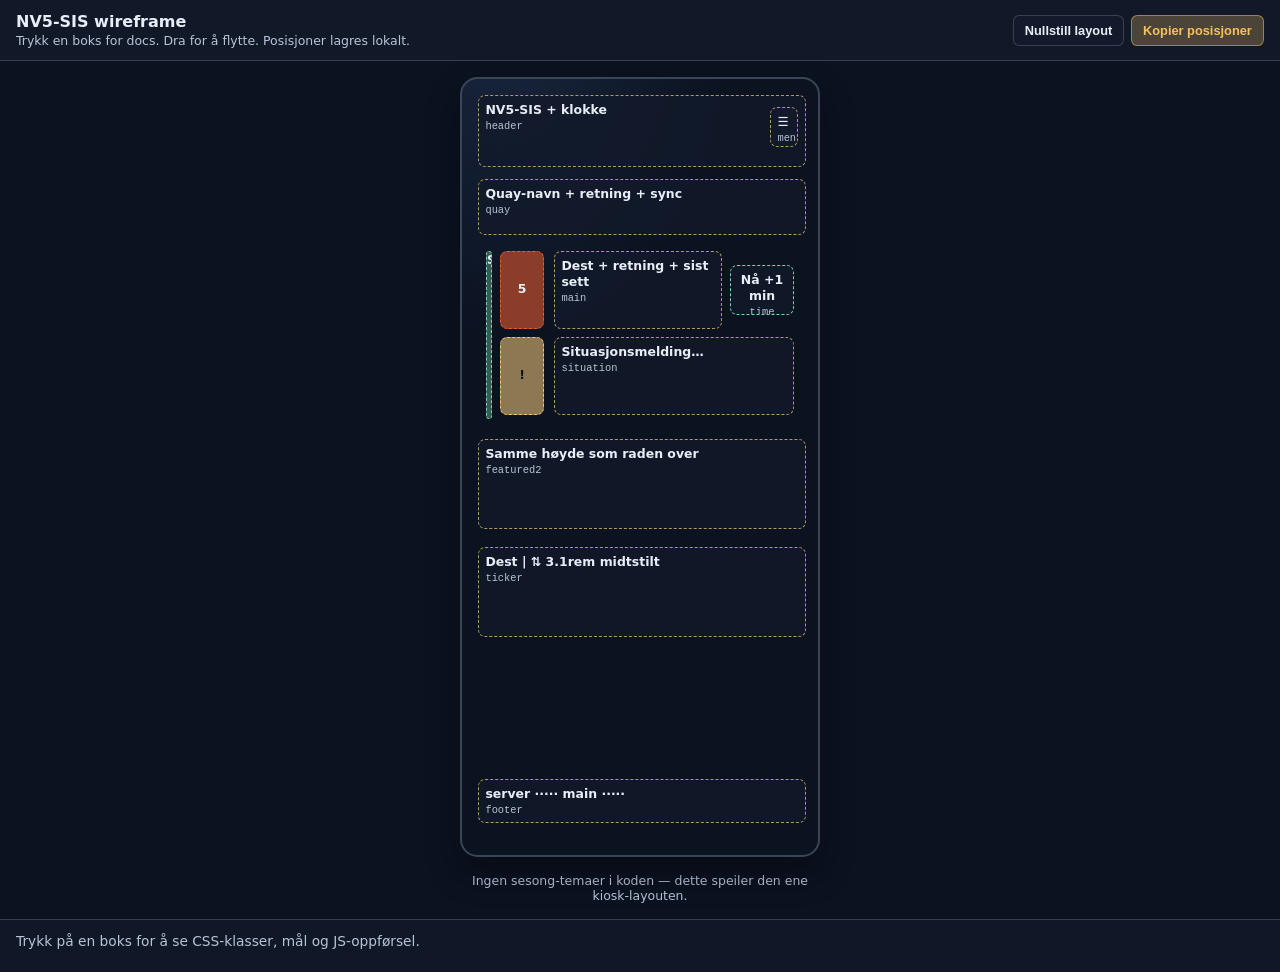
==== docs/wireframes/nv5-sis-wireframe.html @ 33ff9a1c "Add mobile-friendly interactive wireframe with live docs. Single HTML page: tap a box for CSS/JS not" ====
<!DOCTYPE html>
<html lang="nb">
  <head>
    <meta charset="utf-8" />
    <meta
      name="viewport"
      content="width=device-width, initial-scale=1, viewport-fit=cover"
    />
    <meta name="theme-color" content="#0b1220" />
    <title>NV5-SIS — interaktiv wireframe</title>
    <style>
      :root {
        --bg: #0b1220;
        --lift: #121a2b;
        --line: rgba(232, 238, 247, 0.18);
        --text: #e8eef7;
        --muted: #b7c3d6;
        --accent: #f4c15d;
        --ok: #7dd3a4;
        --warn: #f0c674;
        --late: #ff8a8a;
        --metro: #ec5b2a;
        --panel: #101827;
        --safe-b: env(safe-area-inset-bottom, 0px);
        --safe-t: env(safe-area-inset-top, 0px);
      }

      * {
        box-sizing: border-box;
      }

      html,
      body {
        margin: 0;
        min-height: 100%;
        background: var(--bg);
        color: var(--text);
        font-family: "Segoe UI", system-ui, sans-serif;
      }

      body {
        min-height: 100dvh;
        display: grid;
        grid-template-rows: auto 1fr auto;
        padding-top: var(--safe-t);
      }

      .top {
        display: flex;
        flex-wrap: wrap;
        gap: 0.5rem 0.75rem;
        align-items: center;
        justify-content: space-between;
        padding: 0.75rem 1rem;
        border-bottom: 1px solid var(--line);
        background: color-mix(in srgb, var(--lift) 90%, transparent);
      }

      .top h1 {
        margin: 0;
        font-size: 1rem;
        font-weight: 700;
      }

      .top p {
        margin: 0.15rem 0 0;
        color: var(--muted);
        font-size: 0.78rem;
      }

      .actions {
        display: flex;
        gap: 0.4rem;
        flex-wrap: wrap;
      }

      button {
        appearance: none;
        border: 1px solid var(--line);
        background: var(--lift);
        color: var(--text);
        border-radius: 0.4rem;
        padding: 0.45rem 0.7rem;
        font-size: 0.8rem;
        font-weight: 600;
        cursor: pointer;
      }

      button:active {
        transform: scale(0.98);
      }

      button.primary {
        background: color-mix(in srgb, var(--accent) 25%, var(--lift));
        border-color: color-mix(in srgb, var(--accent) 50%, transparent);
        color: var(--accent);
      }

      .stage-wrap {
        overflow: auto;
        -webkit-overflow-scrolling: touch;
        padding: 1rem;
        touch-action: pan-y;
      }

      .stage {
        position: relative;
        width: min(360px, 100%);
        height: 780px;
        margin: 0 auto 1rem;
        background:
          radial-gradient(120% 80% at 10% -10%, #1a2740 0%, transparent 55%),
          var(--bg);
        border: 2px solid #3a4558;
        border-radius: 1.1rem;
        box-shadow: 0 1rem 2rem rgba(0, 0, 0, 0.35);
        touch-action: none;
      }

      .box {
        position: absolute;
        border: 1.5px dashed color-mix(in srgb, var(--accent) 55%, #666);
        background: color-mix(in srgb, var(--lift) 85%, transparent);
        border-radius: 0.45rem;
        padding: 0.35rem 0.4rem;
        color: var(--text);
        font-size: 0.72rem;
        line-height: 1.25;
        user-select: none;
        -webkit-user-select: none;
        cursor: grab;
        touch-action: none;
        overflow: hidden;
      }

      .box:active,
      .box.is-dragging {
        cursor: grabbing;
        z-index: 20;
      }

      .box.is-selected {
        border-style: solid;
        border-color: var(--accent);
        box-shadow: 0 0 0 2px color-mix(in srgb, var(--accent) 35%, transparent);
        z-index: 15;
      }

      .box__title {
        font-weight: 700;
        font-size: 0.78rem;
        margin-bottom: 0.15rem;
      }

      .box__meta {
        color: var(--muted);
        font-family: ui-monospace, monospace;
        font-size: 0.65rem;
      }

      .box--status {
        background: color-mix(in srgb, var(--ok) 35%, var(--lift));
        border-color: var(--ok);
        padding: 0;
      }

      .box--line {
        background: color-mix(in srgb, var(--metro) 55%, var(--lift));
        border-color: var(--metro);
        display: flex;
        align-items: center;
        justify-content: center;
        font-weight: 700;
        font-size: 1rem;
      }

      .box--warn {
        background: color-mix(in srgb, var(--warn) 55%, var(--lift));
        border-color: var(--warn);
        color: #111;
        display: flex;
        align-items: center;
        justify-content: center;
        font-weight: 700;
      }

      .box--time {
        text-align: center;
        border-color: var(--ok);
      }

      .hint {
        max-width: 360px;
        margin: 0 auto;
        color: var(--muted);
        font-size: 0.78rem;
        text-align: center;
      }

      .dock {
        border-top: 1px solid var(--line);
        background: var(--panel);
        padding: 0.75rem 1rem calc(0.85rem + var(--safe-b));
        max-height: min(42dvh, 320px);
        overflow: auto;
      }

      .dock__eyebrow {
        margin: 0 0 0.25rem;
        color: var(--accent);
        font-size: 0.7rem;
        font-weight: 700;
        letter-spacing: 0.04em;
        text-transform: uppercase;
      }

      .dock h2 {
        margin: 0 0 0.35rem;
        font-size: 1.05rem;
      }

      .dock .code {
        display: inline-block;
        margin: 0 0 0.5rem;
        padding: 0.15rem 0.4rem;
        border-radius: 0.3rem;
        background: #1a2740;
        color: var(--accent);
        font-family: ui-monospace, monospace;
        font-size: 0.78rem;
      }

      .dock p,
      .dock li {
        color: var(--muted);
        font-size: 0.86rem;
        line-height: 1.4;
      }

      .dock p {
        margin: 0 0 0.45rem;
      }

      .dock ul {
        margin: 0;
        padding-left: 1.1rem;
      }

      .dock li + li {
        margin-top: 0.25rem;
      }

      .empty-doc {
        color: var(--muted);
        font-size: 0.9rem;
      }
    </style>
  </head>
  <body>
    <header class="top">
      <div>
        <h1>NV5-SIS wireframe</h1>
        <p>Trykk en boks for docs. Dra for å flytte. Posisjoner lagres lokalt.</p>
      </div>
      <div class="actions">
        <button type="button" id="btnReset">Nullstill layout</button>
        <button type="button" class="primary" id="btnExport">Kopier posisjoner</button>
      </div>
    </header>

    <div class="stage-wrap">
      <div class="stage" id="stage" aria-label="Wireframe-lerret"></div>
      <p class="hint">
        Ingen sesong-temaer i koden — dette speiler den ene kiosk-layouten.
      </p>
    </div>

    <aside class="dock" id="dock" aria-live="polite">
      <p class="empty-doc">
        Trykk på en boks for å se CSS-klasser, mål og JS-oppførsel.
      </p>
    </aside>

    <script>
      (function () {
        var STORAGE_KEY = "nv5-sis-wireframe-pos-v1";
        var stage = document.getElementById("stage");
        var dock = document.getElementById("dock");

        var catalog = [
          {
            id: "header",
            title: "Header",
            label: "NV5-SIS + klokke",
            x: 16,
            y: 16,
            w: 328,
            h: 72,
            selector: ".board__header / .board__brand / #clock",
            summary:
              "Øverste rad i .board-grid (auto | 1fr | auto). Flex: brand til venstre, meny til høyre.",
            bullets: [
              "Tittel hardkodet «NV5-SIS» i JS",
              "Klokke oppdateres hvert sekund",
              "Padding på .board inkl. safe-area",
            ],
          },
          {
            id: "menu",
            title: "Meny-knapp",
            label: "☰",
            x: 308,
            y: 28,
            w: 28,
            h: 40,
            selector: ".menu__toggle → .menu__panel",
            summary: "Hamburger åpner panel med tre handlinger.",
            bullets: [
              "Innstillinger → dialog",
              "Hent ny tavle → ?sync=main",
              "Slett lokal lagring",
            ],
          },
          {
            id: "quay",
            title: "Holdeplass-header",
            label: "Quay-navn + retning + sync",
            x: 16,
            y: 100,
            w: 328,
            h: 56,
            selector: ".quay-board__header",
            summary: "Én .quay-board per valgt holdeplass. Subheader har retning og synkalder.",
            bullets: [
              ".quay-board__sync: ok <29s, stale ≥29s, error ≥179s",
              "Flere holdeplasser stables i .boards (gap 1.25rem)",
            ],
          },
          {
            id: "status",
            title: "Statusstrek",
            label: "",
            x: 24,
            y: 172,
            w: 6,
            h: 168,
            kind: "status",
            selector: ".departure__status",
            summary:
              "Vertikal skinne i .departure__aside. Høyde følger badge-stacken (linje + ev. avvik), ikke lengre avvikstekst.",
            bullets: [
              "realtime → --ok (#7dd3a4)",
              "scheduled → --warn (#f0c674)",
              "cancelled → --late (#ff8a8a)",
              "Bredde: --departure-status-width 0.22rem",
            ],
          },
          {
            id: "line",
            title: "Linjenummer",
            label: "5",
            x: 38,
            y: 172,
            w: 44,
            h: 78,
            kind: "line",
            selector: ".departure__line",
            summary:
              "Fyller høyden til .departure__main. Alle featured-rader equaliseres til samme høyde.",
            bullets: [
              "Bredde: --departure-line-size 2.75rem (2.3rem landscape)",
              "Farge fra Entur (inline) eller --metro",
              "syncDepartureBadges() etter render / resize",
            ],
          },
          {
            id: "warn",
            title: "Avviksikon",
            label: "!",
            x: 38,
            y: 258,
            w: 44,
            h: 78,
            kind: "warn",
            selector: ".departure__situation-icon",
            summary: "Egen boks under linjenummer, samme bredde/høyde som linjeboksen.",
            bullets: [
              "Bare når departure har situations[]",
              "Gul bakgrunn #f0c674",
            ],
          },
          {
            id: "main",
            title: "Avgangsboks",
            label: "Dest + retning + sist sett",
            x: 92,
            y: 172,
            w: 168,
            h: 78,
            selector: ".departure__main / .departure__dest-wrap",
            summary:
              "Grid 1fr | auto. min-height 4.1rem. Tekst midtstilles når det er luft; fulle bokser ser fylt ut.",
            bullets: [
              "Valgfritt: direction, meta, progress",
              "showJourneyProgress styrer «Sist sett / Forventet»",
              "Equaliseres på tvers av featured-rader (cap ~28vh)",
            ],
          },
          {
            id: "time",
            title: "Avgangstid",
            label: "Nå\n+1 min",
            x: 268,
            y: 186,
            w: 64,
            h: 50,
            kind: "time",
            selector: ".departure__time-wrap / .departure__time-stack",
            summary:
              "Nå og «X min» midtstilles på samme vertikale linje (align-self: center).",
            bullets: [
              "Forsinkelse under tiden ved behov",
              "is-now / is-delay-warn / is-delay-late",
            ],
          },
          {
            id: "situation",
            title: "Avvikstekst",
            label: "Situasjonsmelding…",
            x: 92,
            y: 258,
            w: 240,
            h: 78,
            selector: ".departure__situation",
            summary:
              "Rad under main. min-height = main-høyde. Tekst midtstilles vertikalt hvis den ikke fyller boksen.",
            bullets: [
              "Roterer hvert 15. sekund ved flere meldinger",
              "Ikon ligger i badge-kolonnen, ikke her",
            ],
          },
          {
            id: "featured2",
            title: "Featured uten avvik",
            label: "Samme høyde som raden over",
            x: 16,
            y: 360,
            w: 328,
            h: 90,
            selector: ".departure (featured)",
            summary: "N−1 featured-rader der N = elementsPerQuay (innstillinger 2–8).",
            bullets: [
              "Uten avvik: bare status + linje + main",
              "Linjeboks = main-høyde",
            ],
          },
          {
            id: "ticker",
            title: "Ticker-rad",
            label: "Dest  |  ⇅ 3.1rem midtstilt",
            x: 16,
            y: 468,
            w: 328,
            h: 90,
            selector: ".departure--ticker / .departure__ticker",
            summary:
              "Siste element. Kompakt rulleflate 3.1rem, midtstilt som Nå/min — ikke full bokshøyde (unngår loop).",
            bullets: [
              "Inntil compactDepartures (4) tider",
              "14 px/s, fade topp = bunn",
              "Kan bytte linje/dest ved multi",
            ],
          },
          {
            id: "footer",
            title: "Footer SHA",
            label: "server ·····  main ·····",
            x: 16,
            y: 700,
            w: 328,
            h: 44,
            selector: "#buildFooter.board__footer",
            summary: "Siste 4 tegn av server- og main-commit. Styres av showBuildInfo.",
            bullets: [
              "Meta nv5-server-sha / nv5-board-sha fra PHP render",
              "Kan slås av i Innstillinger",
            ],
          },
        ];

        var selectedId = null;
        var drag = null;

        function loadPositions() {
          try {
            var raw = localStorage.getItem(STORAGE_KEY);
            if (!raw) return {};
            return JSON.parse(raw) || {};
          } catch (e) {
            return {};
          }
        }

        function savePositions() {
          var map = {};
          catalog.forEach(function (item) {
            map[item.id] = { x: item.x, y: item.y, w: item.w, h: item.h };
          });
          localStorage.setItem(STORAGE_KEY, JSON.stringify(map));
        }

        function applySaved() {
          var saved = loadPositions();
          catalog.forEach(function (item) {
            var s = saved[item.id];
            if (!s) return;
            if (typeof s.x === "number") item.x = s.x;
            if (typeof s.y === "number") item.y = s.y;
            if (typeof s.w === "number") item.w = s.w;
            if (typeof s.h === "number") item.h = s.h;
          });
        }

        function clamp(item) {
          var maxX = stage.clientWidth - item.w;
          var maxY = stage.clientHeight - item.h;
          item.x = Math.max(0, Math.min(maxX, item.x));
          item.y = Math.max(0, Math.min(maxY, item.y));
        }

        function renderDoc(item) {
          if (!item) {
            dock.innerHTML =
              '<p class="empty-doc">Trykk på en boks for å se CSS-klasser, mål og JS-oppførsel.</p>';
            return;
          }
          var bullets = (item.bullets || [])
            .map(function (b) {
              return "<li>" + escapeHtml(b) + "</li>";
            })
            .join("");
          dock.innerHTML =
            '<p class="dock__eyebrow">Dokumentasjon</p>' +
            "<h2>" +
            escapeHtml(item.title) +
            "</h2>" +
            '<span class="code">' +
            escapeHtml(item.selector) +
            "</span>" +
            "<p>" +
            escapeHtml(item.summary) +
            "</p>" +
            (bullets ? "<ul>" + bullets + "</ul>" : "") +
            "<p style=\"margin-top:0.65rem;font-size:0.75rem\">Posisjon: " +
            Math.round(item.x) +
            "," +
            Math.round(item.y) +
            " · " +
            Math.round(item.w) +
            "×" +
            Math.round(item.h) +
            "px</p>";
        }

        function escapeHtml(value) {
          return String(value)
            .replace(/&/g, "&amp;")
            .replace(/</g, "&lt;")
            .replace(/>/g, "&gt;")
            .replace(/"/g, "&quot;");
        }

        function paint() {
          stage.innerHTML = "";
          catalog.forEach(function (item) {
            clamp(item);
            var el = document.createElement("div");
            el.className = "box";
            if (item.kind) el.className += " box--" + item.kind;
            if (item.id === selectedId) el.classList.add("is-selected");
            el.style.left = item.x + "px";
            el.style.top = item.y + "px";
            el.style.width = item.w + "px";
            el.style.height = item.h + "px";
            el.dataset.id = item.id;
            el.innerHTML =
              '<div class="box__title">' +
              escapeHtml(item.label || item.title) +
              "</div>" +
              (item.kind === "line" || item.kind === "warn" || item.kind === "status"
                ? ""
                : '<div class="box__meta">' + escapeHtml(item.id) + "</div>");
            stage.appendChild(el);
          });
        }

        function itemById(id) {
          for (var i = 0; i < catalog.length; i++) {
            if (catalog[i].id === id) return catalog[i];
          }
          return null;
        }

        function select(id) {
          selectedId = id;
          paint();
          renderDoc(itemById(id));
        }

        function pointerDown(event) {
          var target = event.target.closest(".box");
          if (!target) return;
          event.preventDefault();
          var id = target.dataset.id;
          var item = itemById(id);
          if (!item) return;
          select(id);
          var rect = stage.getBoundingClientRect();
          drag = {
            id: id,
            ox: event.clientX - rect.left - item.x,
            oy: event.clientY - rect.top - item.y,
            moved: false,
          };
          target.classList.add("is-dragging");
          if (target.setPointerCapture) {
            target.setPointerCapture(event.pointerId);
          }
        }

        function pointerMove(event) {
          if (!drag) return;
          var item = itemById(drag.id);
          if (!item) return;
          var rect = stage.getBoundingClientRect();
          var nx = event.clientX - rect.left - drag.ox;
          var ny = event.clientY - rect.top - drag.oy;
          if (Math.abs(nx - item.x) > 2 || Math.abs(ny - item.y) > 2) {
            drag.moved = true;
          }
          item.x = nx;
          item.y = ny;
          clamp(item);
          var el = stage.querySelector('.box[data-id="' + item.id + '"]');
          if (el) {
            el.style.left = item.x + "px";
            el.style.top = item.y + "px";
            el.classList.add("is-dragging");
          }
          renderDoc(item);
        }

        function pointerUp() {
          if (!drag) return;
          savePositions();
          drag = null;
          paint();
          renderDoc(itemById(selectedId));
        }

        document.getElementById("btnReset").addEventListener("click", function () {
          localStorage.removeItem(STORAGE_KEY);
          location.reload();
        });

        document.getElementById("btnExport").addEventListener("click", function () {
          var payload = JSON.stringify(
            catalog.map(function (item) {
              return {
                id: item.id,
                title: item.title,
                selector: item.selector,
                x: Math.round(item.x),
                y: Math.round(item.y),
                w: Math.round(item.w),
                h: Math.round(item.h),
              };
            }),
            null,
            2
          );
          if (navigator.clipboard && navigator.clipboard.writeText) {
            navigator.clipboard.writeText(payload).then(
              function () {
                alert("Posisjoner kopiert til utklippstavlen.");
              },
              function () {
                window.prompt("Kopier JSON:", payload);
              }
            );
          } else {
            window.prompt("Kopier JSON:", payload);
          }
        });

        stage.addEventListener("pointerdown", pointerDown);
        window.addEventListener("pointermove", pointerMove);
        window.addEventListener("pointerup", pointerUp);
        window.addEventListener("pointercancel", pointerUp);

        applySaved();
        paint();
        renderDoc(null);
      })();
    </script>
  </body>
</html>
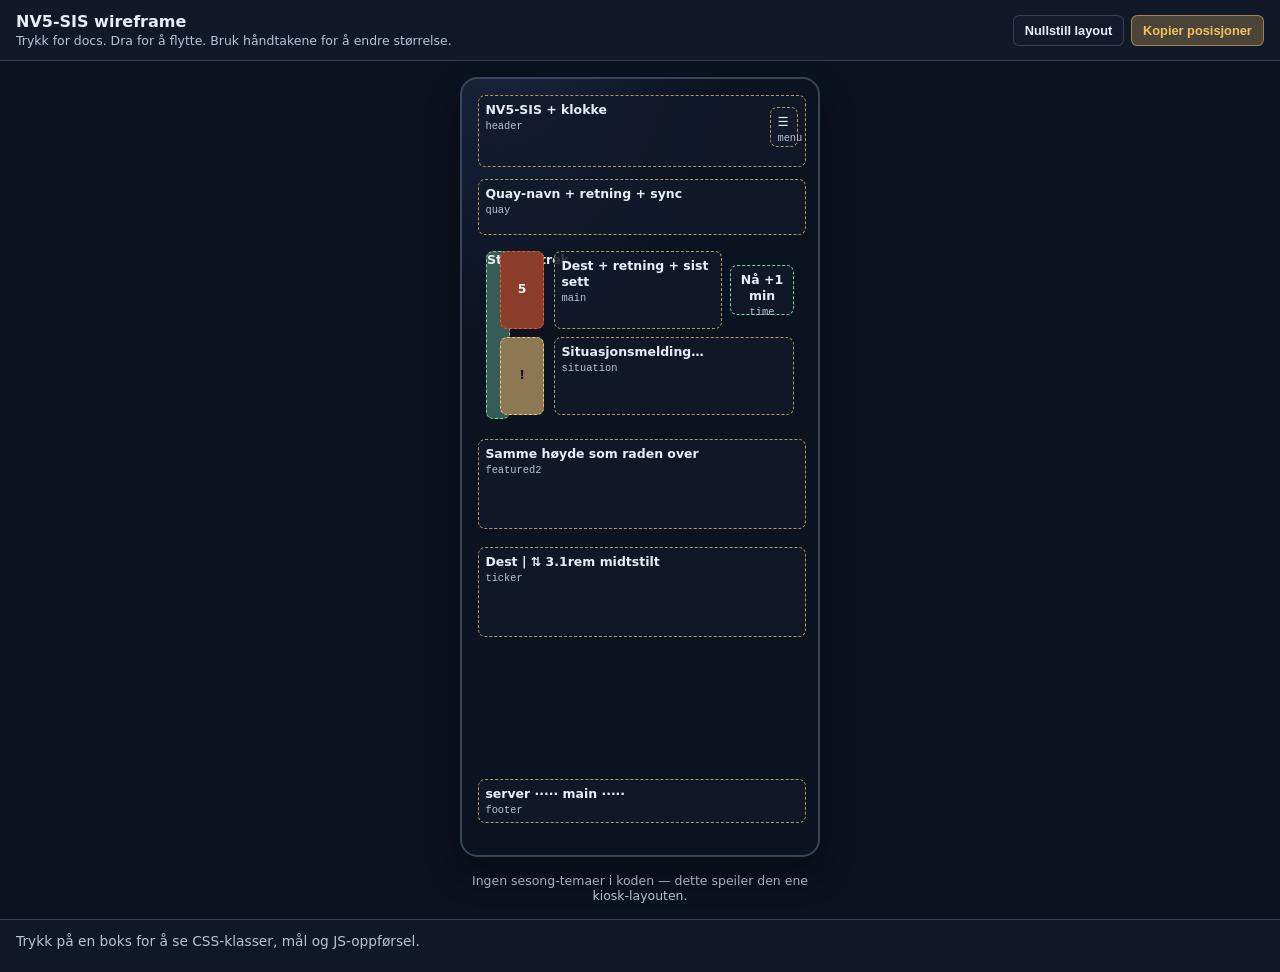
==== commit 676c91df: "Add resize handles to the interactive wireframe boxes. Selected boxes expose edge/corner handles so " ====
--- a/docs/wireframes/nv5-sis-wireframe.html
+++ b/docs/wireframes/nv5-sis-wireframe.html
@@ -130,13 +130,17 @@
         -webkit-user-select: none;
         cursor: grab;
         touch-action: none;
-        overflow: hidden;
+        overflow: visible;
       }
 
       .box:active,
       .box.is-dragging {
         cursor: grabbing;
         z-index: 20;
+      }
+
+      .box.is-resizing {
+        z-index: 22;
       }
 
       .box.is-selected {
@@ -144,6 +148,58 @@
         border-color: var(--accent);
         box-shadow: 0 0 0 2px color-mix(in srgb, var(--accent) 35%, transparent);
         z-index: 15;
+      }
+
+      .box__handle {
+        position: absolute;
+        width: 18px;
+        height: 18px;
+        border-radius: 4px;
+        background: var(--accent);
+        border: 2px solid #0b1220;
+        box-shadow: 0 1px 4px rgba(0, 0, 0, 0.45);
+        z-index: 5;
+        touch-action: none;
+      }
+
+      .box:not(.is-selected) .box__handle {
+        display: none;
+      }
+
+      .box__handle--se {
+        right: -9px;
+        bottom: -9px;
+        width: 22px;
+        height: 22px;
+        cursor: nwse-resize;
+      }
+
+      .box__handle--e {
+        right: -9px;
+        top: 50%;
+        margin-top: -9px;
+        cursor: ew-resize;
+      }
+
+      .box__handle--s {
+        left: 50%;
+        bottom: -9px;
+        margin-left: -9px;
+        cursor: ns-resize;
+      }
+
+      .box__handle--w {
+        left: -9px;
+        top: 50%;
+        margin-top: -9px;
+        cursor: ew-resize;
+      }
+
+      .box__handle--n {
+        left: 50%;
+        top: -9px;
+        margin-left: -9px;
+        cursor: ns-resize;
       }
 
       .box__title {
@@ -260,7 +316,7 @@
     <header class="top">
       <div>
         <h1>NV5-SIS wireframe</h1>
-        <p>Trykk en boks for docs. Dra for å flytte. Posisjoner lagres lokalt.</p>
+        <p>Trykk for docs. Dra for å flytte. Bruk håndtakene for å endre størrelse.</p>
       </div>
       <div class="actions">
         <button type="button" id="btnReset">Nullstill layout</button>
@@ -277,7 +333,7 @@
 
     <aside class="dock" id="dock" aria-live="polite">
       <p class="empty-doc">
-        Trykk på en boks for å se CSS-klasser, mål og JS-oppførsel.
+        Trykk en boks for docs. Dra gule håndtak for å endre størrelse.
       </p>
     </aside>
 
@@ -521,7 +577,12 @@
           });
         }
 
+        var MIN_W = 24;
+        var MIN_H = 24;
+
         function clamp(item) {
+          item.w = Math.max(MIN_W, Math.min(stage.clientWidth, item.w));
+          item.h = Math.max(MIN_H, Math.min(stage.clientHeight, item.h));
           var maxX = stage.clientWidth - item.w;
           var maxY = stage.clientHeight - item.h;
           item.x = Math.max(0, Math.min(maxX, item.x));
@@ -555,11 +616,11 @@
             Math.round(item.x) +
             "," +
             Math.round(item.y) +
-            " · " +
+            " · størrelse " +
             Math.round(item.w) +
             "×" +
             Math.round(item.h) +
-            "px</p>";
+            "px (dra gule håndtak)</p>";
         }
 
         function escapeHtml(value) {
@@ -589,9 +650,22 @@
               "</div>" +
               (item.kind === "line" || item.kind === "warn" || item.kind === "status"
                 ? ""
-                : '<div class="box__meta">' + escapeHtml(item.id) + "</div>");
+                : '<div class="box__meta">' + escapeHtml(item.id) + "</div>") +
+              '<span class="box__handle box__handle--n" data-handle="n" aria-hidden="true"></span>' +
+              '<span class="box__handle box__handle--e" data-handle="e" aria-hidden="true"></span>' +
+              '<span class="box__handle box__handle--s" data-handle="s" aria-hidden="true"></span>' +
+              '<span class="box__handle box__handle--w" data-handle="w" aria-hidden="true"></span>' +
+              '<span class="box__handle box__handle--se" data-handle="se" aria-hidden="true"></span>';
             stage.appendChild(el);
           });
+        }
+
+        function applyBoxStyle(el, item) {
+          if (!el) return;
+          el.style.left = item.x + "px";
+          el.style.top = item.y + "px";
+          el.style.width = item.w + "px";
+          el.style.height = item.h + "px";
         }
 
         function itemById(id) {
@@ -608,6 +682,7 @@
         }
 
         function pointerDown(event) {
+          var handle = event.target.closest(".box__handle");
           var target = event.target.closest(".box");
           if (!target) return;
           event.preventDefault();
@@ -616,13 +691,27 @@
           if (!item) return;
           select(id);
           var rect = stage.getBoundingClientRect();
-          drag = {
-            id: id,
-            ox: event.clientX - rect.left - item.x,
-            oy: event.clientY - rect.top - item.y,
-            moved: false,
-          };
-          target.classList.add("is-dragging");
+          var px = event.clientX - rect.left;
+          var py = event.clientY - rect.top;
+          if (handle) {
+            drag = {
+              mode: "resize",
+              handle: handle.getAttribute("data-handle") || "se",
+              id: id,
+              startX: px,
+              startY: py,
+              orig: { x: item.x, y: item.y, w: item.w, h: item.h },
+            };
+            target.classList.add("is-resizing");
+          } else {
+            drag = {
+              mode: "move",
+              id: id,
+              ox: px - item.x,
+              oy: py - item.y,
+            };
+            target.classList.add("is-dragging");
+          }
           if (target.setPointerCapture) {
             target.setPointerCapture(event.pointerId);
           }
@@ -633,19 +722,51 @@
           var item = itemById(drag.id);
           if (!item) return;
           var rect = stage.getBoundingClientRect();
-          var nx = event.clientX - rect.left - drag.ox;
-          var ny = event.clientY - rect.top - drag.oy;
-          if (Math.abs(nx - item.x) > 2 || Math.abs(ny - item.y) > 2) {
-            drag.moved = true;
-          }
-          item.x = nx;
-          item.y = ny;
-          clamp(item);
+          var px = event.clientX - rect.left;
+          var py = event.clientY - rect.top;
           var el = stage.querySelector('.box[data-id="' + item.id + '"]');
-          if (el) {
-            el.style.left = item.x + "px";
-            el.style.top = item.y + "px";
-            el.classList.add("is-dragging");
+
+          if (drag.mode === "resize") {
+            var o = drag.orig;
+            var dx = px - drag.startX;
+            var dy = py - drag.startY;
+            var next = { x: o.x, y: o.y, w: o.w, h: o.h };
+            var h = drag.handle;
+            if (h === "e" || h === "se") {
+              next.w = o.w + dx;
+            }
+            if (h === "s" || h === "se") {
+              next.h = o.h + dy;
+            }
+            if (h === "w") {
+              next.w = o.w - dx;
+              next.x = o.x + dx;
+            }
+            if (h === "n") {
+              next.h = o.h - dy;
+              next.y = o.y + dy;
+            }
+            if (next.w < MIN_W) {
+              if (h === "w") next.x = o.x + o.w - MIN_W;
+              next.w = MIN_W;
+            }
+            if (next.h < MIN_H) {
+              if (h === "n") next.y = o.y + o.h - MIN_H;
+              next.h = MIN_H;
+            }
+            item.x = next.x;
+            item.y = next.y;
+            item.w = next.w;
+            item.h = next.h;
+            clamp(item);
+            applyBoxStyle(el, item);
+            if (el) el.classList.add("is-resizing");
+          } else {
+            item.x = px - drag.ox;
+            item.y = py - drag.oy;
+            clamp(item);
+            applyBoxStyle(el, item);
+            if (el) el.classList.add("is-dragging");
           }
           renderDoc(item);
         }
@@ -682,7 +803,7 @@
           if (navigator.clipboard && navigator.clipboard.writeText) {
             navigator.clipboard.writeText(payload).then(
               function () {
-                alert("Posisjoner kopiert til utklippstavlen.");
+                alert("Posisjoner og størrelser kopiert.");
               },
               function () {
                 window.prompt("Kopier JSON:", payload);
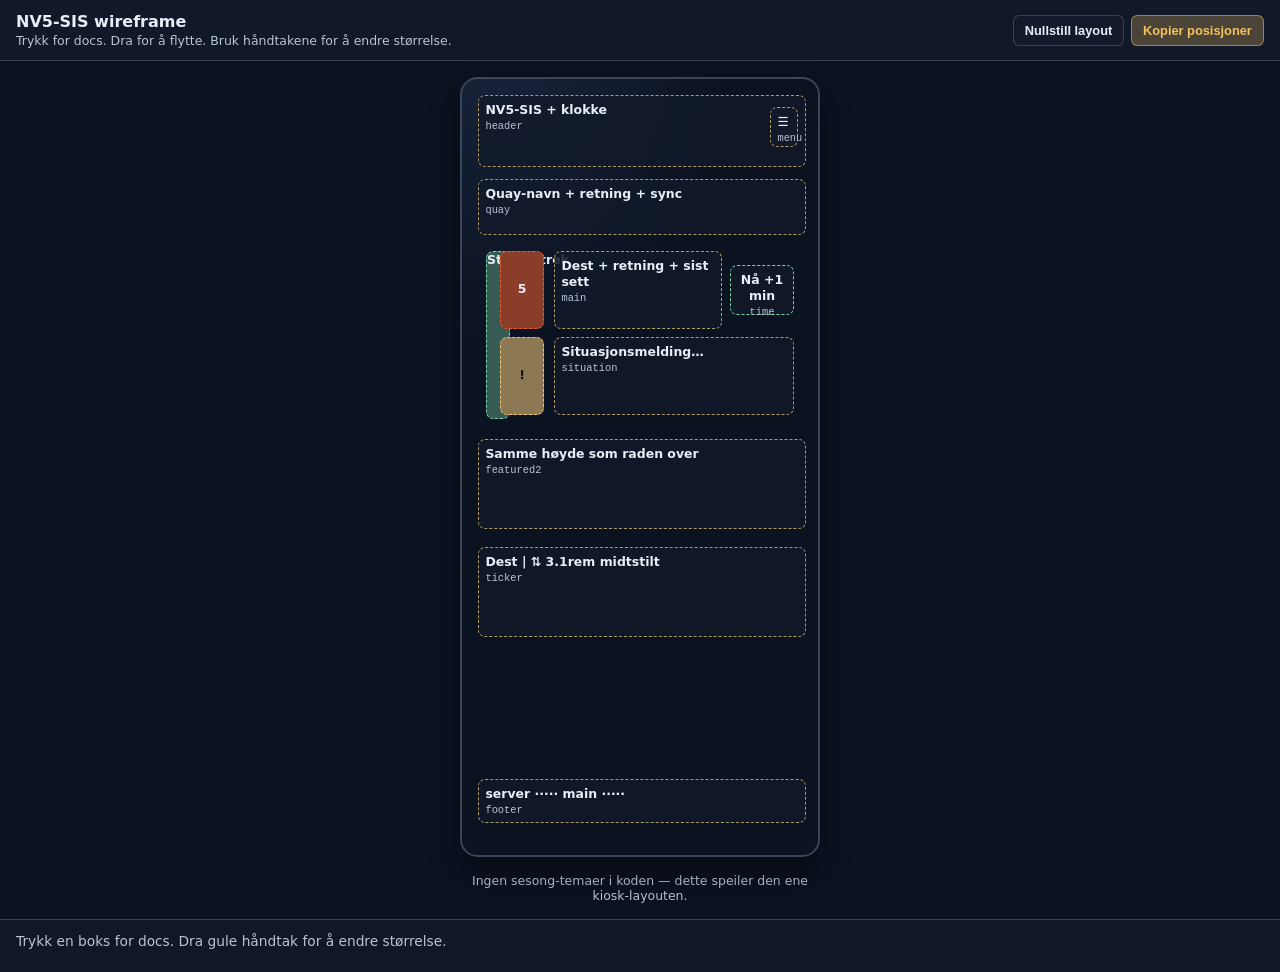
==== commit 13e5b5ce: "Clarify empty-state hint for resize handles. Co-authored-by: blepman <blepman@users.noreply.github.c" ====
--- a/docs/wireframes/nv5-sis-wireframe.html
+++ b/docs/wireframes/nv5-sis-wireframe.html
@@ -592,7 +592,7 @@
         function renderDoc(item) {
           if (!item) {
             dock.innerHTML =
-              '<p class="empty-doc">Trykk på en boks for å se CSS-klasser, mål og JS-oppførsel.</p>';
+              '<p class="empty-doc">Trykk en boks for docs. Dra gule håndtak for å endre størrelse.</p>';
             return;
           }
           var bullets = (item.bullets || [])
